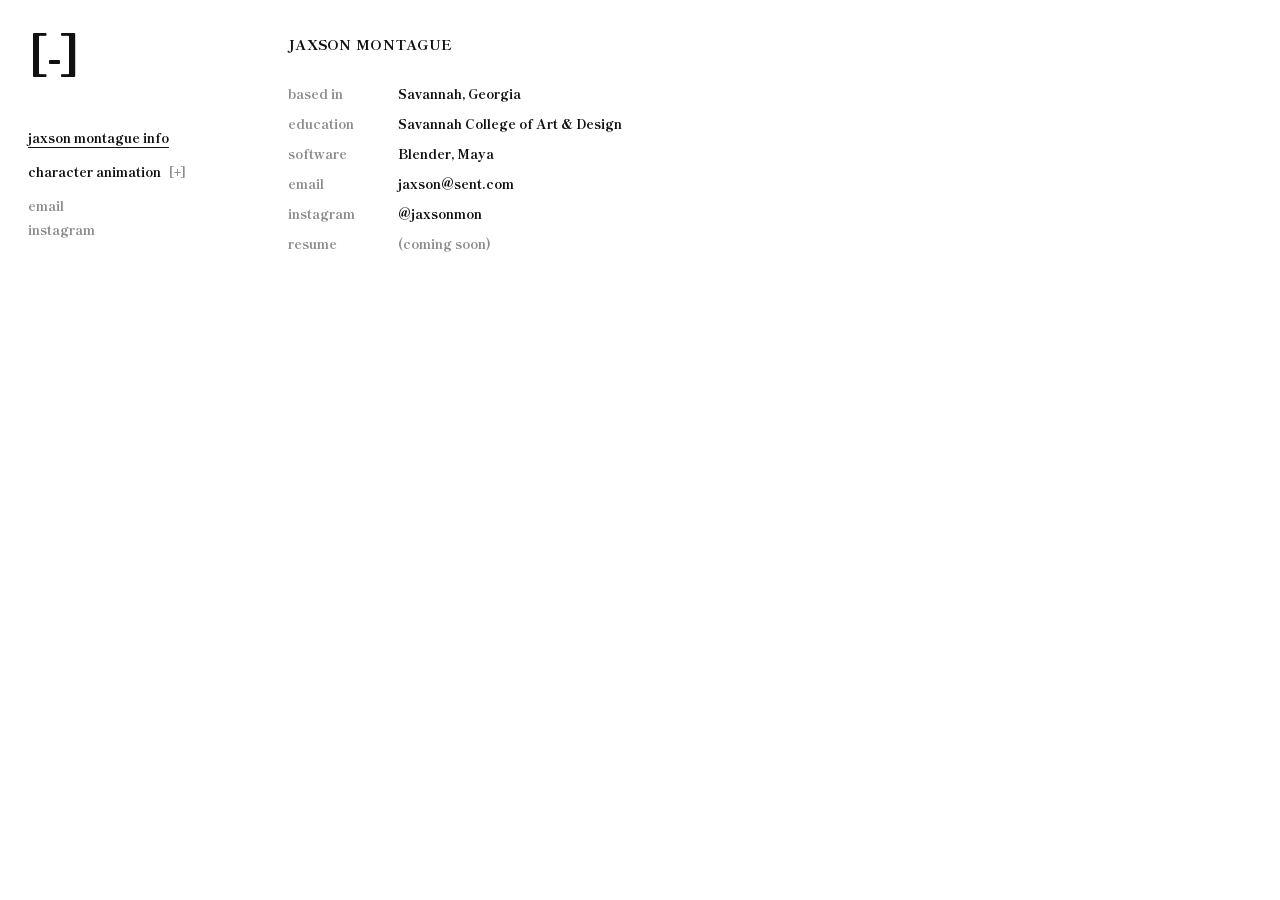
==== info.html @ 937ae197 "Initial portfolio site Co-Authored-By: Claude Opus 5.5 <noreply@anthropic.com> Claude-Session: https" ====
<!DOCTYPE html>
<html lang="en">
<head>
<meta charset="utf-8">
<meta name="viewport" content="width=device-width, initial-scale=1">
<title>jaxson montague info</title>
<meta name="description" content="Jaxson Montague, 3D animator. Info and contact.">
<link rel="preconnect" href="https://fonts.googleapis.com">
<link rel="preconnect" href="https://fonts.gstatic.com" crossorigin>
<link href="https://fonts.googleapis.com/css2?family=Shippori+Mincho+B1:wght@800&display=swap" rel="stylesheet">
<link rel="stylesheet" href="styles.css">
</head>
<body>

<aside class="sidebar" id="sidebar">
  <div class="bar">
    <a class="mark" href="index.html" aria-label="Home">[-]</a>
    <button class="menu-toggle" id="menuToggle" aria-expanded="false">menu</button>
  </div>
  <ul class="nav">
    <li><a class="current" href="info.html">jaxson montague info</a></li>
    <li id="animGroup">
      <div class="row">
        <a href="index.html">character animation</a>
        <button class="fold" id="foldBtn" aria-expanded="false">[+]</button>
      </div>
      <ul class="sub">
        <li><a href="index.html#jab-cross-hook-uppercut">jab cross hook uppercut</a></li>
      </ul>
    </li>
  </ul>
  <div class="side-foot">
    <a href="mailto:jaxson@sent.com">email</a>
    <a href="https://www.instagram.com/jaxsonmon/" target="_blank" rel="noopener">instagram</a>
  </div>
</aside>

<main>
  <section class="info">
    <h1>Jaxson Montague</h1>
    <dl class="facts">
      <dt>based in</dt><dd>Savannah, Georgia</dd>
      <dt>education</dt><dd>Savannah College of Art &amp; Design</dd>
      <dt>software</dt><dd>Blender, Maya</dd>
      <dt>email</dt><dd><a href="mailto:jaxson@sent.com">jaxson@sent.com</a></dd>
      <dt>instagram</dt><dd><a href="https://www.instagram.com/jaxsonmon/" target="_blank" rel="noopener">@jaxsonmon</a></dd>
      <dt>resume</dt><dd class="ph">(coming soon)</dd>
    </dl>
  </section>
</main>

<script src="site.js"></script>
</body>
</html>
---- styles.css ----
*{box-sizing:border-box;margin:0;padding:0}
:root{--bg:#fff;--ink:#111;--muted:#8c8c8c;--frame:#f0f0f0;--vidbg:#22201e;--side:240px}
html{-webkit-text-size-adjust:100%}
body{background:var(--bg);color:var(--ink);font-family:"fot-matisse-pron","FOT-Matisse ProN","Shippori Mincho B1",serif;font-weight:800;font-size:13px;line-height:1.55;-webkit-font-smoothing:antialiased}
a{color:inherit;text-decoration:none;transition:opacity .15s}
@media (hover:hover){a:hover{opacity:.45}}
button{font:inherit;color:inherit;background:none;border:0;cursor:pointer}

/* sidebar */
.sidebar{position:fixed;top:0;left:0;width:var(--side);height:100vh;padding:30px 28px;overflow-y:auto}
.bar{display:flex;align-items:center;justify-content:space-between}
.mark{font-size:46px;font-weight:800;line-height:1;letter-spacing:-.03em;white-space:nowrap}
.menu-toggle{display:none;padding:10px;margin:-10px}
.nav{list-style:none;margin-top:52px}
.nav>li{margin-bottom:14px}
.nav .row{display:flex;align-items:baseline;gap:8px}
.nav .current{text-decoration:underline;text-underline-offset:4px}
.fold{color:var(--muted);font-size:12px;padding:6px 8px;margin:-6px -8px}
.sub{list-style:none;margin-top:8px;padding-left:14px;display:none}
.open>.sub{display:block}
.sub li{margin-bottom:5px;color:var(--muted);white-space:nowrap}
.side-foot{margin-top:0;color:var(--muted)}
.side-foot a{display:block;margin-bottom:4px}

/* content */
main{margin-left:var(--side);padding:34px 48px 120px}
.project{margin-bottom:110px;scroll-margin-top:34px}
.project h2{font-size:14px;font-weight:800;letter-spacing:.02em;text-transform:uppercase;margin-bottom:12px}
.frame{position:relative;aspect-ratio:16/9;width:100%;max-width:calc((100vh - 150px) * 16 / 9);background:var(--frame);display:flex;align-items:center;justify-content:center;color:var(--muted);overflow:hidden}
.frame iframe,.frame video{position:absolute;inset:0;width:100%;height:100%;border:0}
.meta{margin-top:10px;color:var(--muted)}
.frame.tall{background:var(--vidbg)}
.frame video{object-fit:contain}

/* info page */
.info{max-width:560px}
.info h1{font-size:14px;font-weight:800;letter-spacing:.02em;text-transform:uppercase;margin-bottom:28px}
.info p{margin-bottom:16px;font-size:15px;line-height:1.6}
.facts{margin-top:0;display:grid;grid-template-columns:110px 1fr;row-gap:10px}
.facts dt{color:var(--muted)}
.ph{color:var(--muted)}

/* mobile */
@media (max-width:820px){
  .sidebar{position:sticky;width:100%;height:auto;padding:18px 20px;background:var(--bg);z-index:10;overflow:visible}
  .mark{font-size:34px}
  .menu-toggle{display:block}
  .nav,.side-foot{display:none}
  .sidebar.menu-open .nav{display:block;margin-top:28px}
  .sidebar.menu-open .side-foot{display:block;margin-top:0}
  main{margin-left:0;padding:16px 20px 80px}
  .project{margin-bottom:72px;scroll-margin-top:90px}
  .frame.tall{aspect-ratio:4/5;max-width:none;max-height:72vh;max-height:calc(100svh - 200px)}
  .sidebar.menu-open .nav a,.sidebar.menu-open .side-foot a{display:inline-block;padding:5px 0}
  .sidebar.menu-open .side-foot a{display:block;margin-bottom:0}
  .nav>li{margin-bottom:8px}
  .sub li{margin-bottom:0}
}
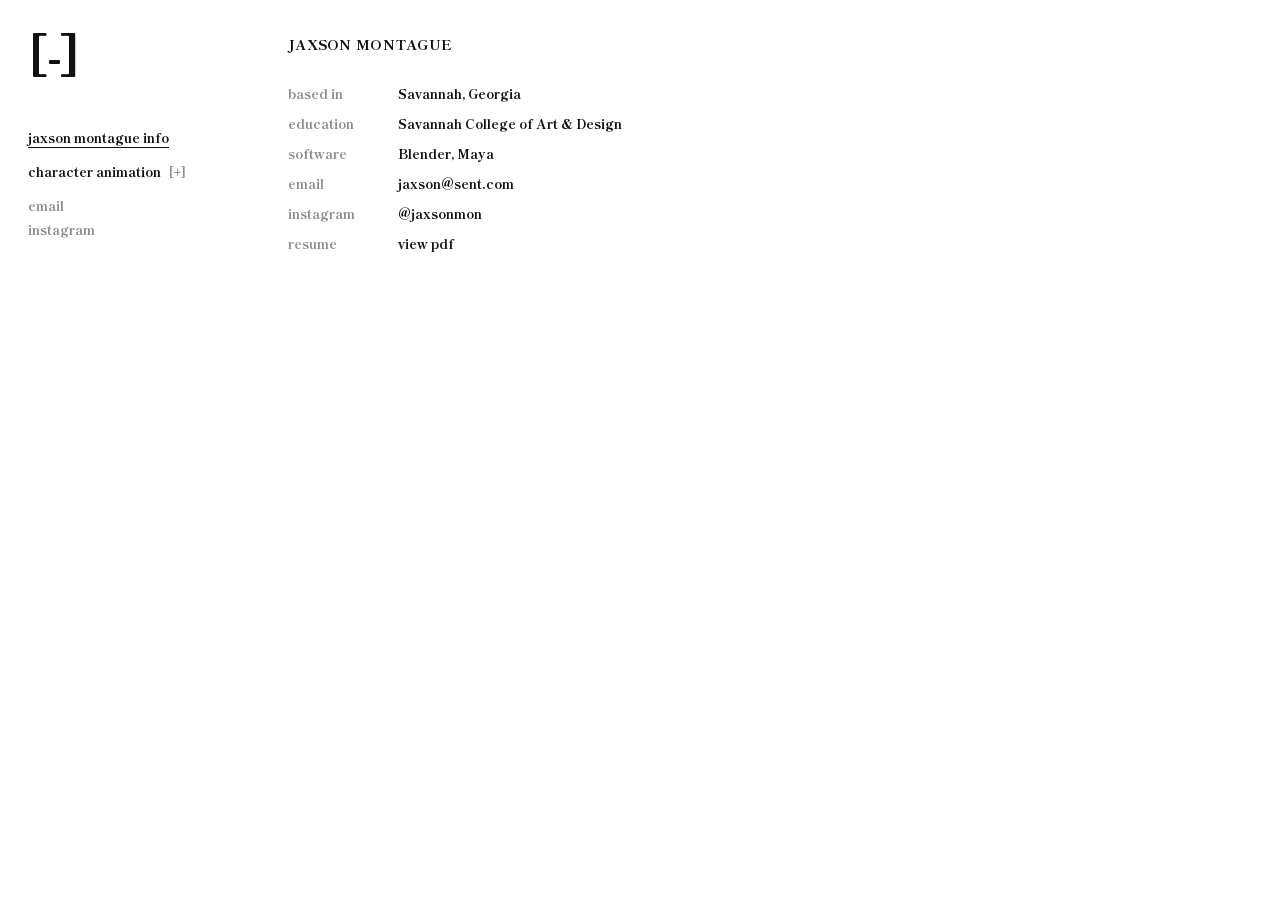
==== commit c719ba5e: "Add resume PDF and link it from the info page Co-Authored-By: Claude Opus 5.5 <noreply@anthropic.com" ====
--- a/info.html
+++ b/info.html
@@ -14,8 +14,7 @@
 
 <aside class="sidebar" id="sidebar">
   <div class="bar">
-    <a class="mark" href="index.html" aria-label="Home">[-]</a>
-    <button class="menu-toggle" id="menuToggle" aria-expanded="false">menu</button>
+    <a class="mark" id="mark" href="index.html" aria-label="Home">[-]</a>
   </div>
   <ul class="nav">
     <li><a class="current" href="info.html">jaxson montague info</a></li>
@@ -44,7 +43,7 @@
       <dt>software</dt><dd>Blender, Maya</dd>
       <dt>email</dt><dd><a href="mailto:jaxson@sent.com">jaxson@sent.com</a></dd>
       <dt>instagram</dt><dd><a href="https://www.instagram.com/jaxsonmon/" target="_blank" rel="noopener">@jaxsonmon</a></dd>
-      <dt>resume</dt><dd class="ph">(coming soon)</dd>
+      <dt>resume</dt><dd><a href="Jaxson-Montague-Resume.pdf" target="_blank" rel="noopener">view pdf</a></dd>
     </dl>
   </section>
 </main>
--- a/styles.css
+++ b/styles.css
@@ -10,7 +10,6 @@
 .sidebar{position:fixed;top:0;left:0;width:var(--side);height:100vh;padding:30px 28px;overflow-y:auto}
 .bar{display:flex;align-items:center;justify-content:space-between}
 .mark{font-size:46px;font-weight:800;line-height:1;letter-spacing:-.03em;white-space:nowrap}
-.menu-toggle{display:none;padding:10px;margin:-10px}
 .nav{list-style:none;margin-top:52px}
 .nav>li{margin-bottom:14px}
 .nav .row{display:flex;align-items:baseline;gap:8px}
@@ -44,7 +43,6 @@
 @media (max-width:820px){
   .sidebar{position:sticky;width:100%;height:auto;padding:18px 20px;background:var(--bg);z-index:10;overflow:visible}
   .mark{font-size:34px}
-  .menu-toggle{display:block}
   .nav,.side-foot{display:none}
   .sidebar.menu-open .nav{display:block;margin-top:28px}
   .sidebar.menu-open .side-foot{display:block;margin-top:0}
